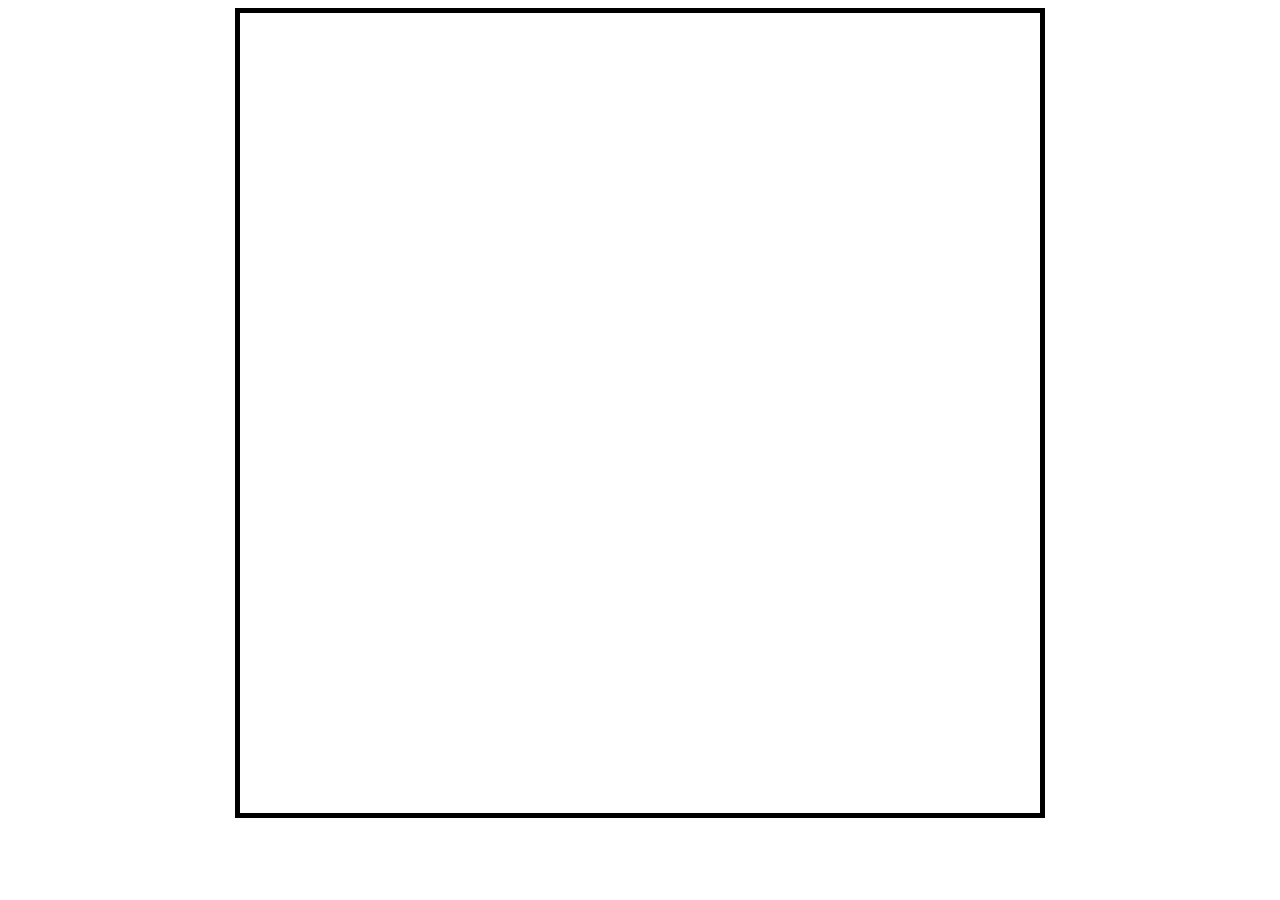
==== javascript-project/index.html @ cd3387a8 "그림판 만들기 #1" ====
<!DOCTYPE html>
<html lang="en">
<head>
    <meta charset="UTF-8">
    <meta http-equiv="X-UA-Compatible" content="IE=edge">
    <meta name="viewport" content="width=device-width, initial-scale=1.0">
    <title>Meme Marker</title>
    <link rel="stylesheet" href="styles.css"/>
</head>
<body>
    <canvas></canvas>
    <script src="app.js"></script>
</body>
</html>
---- javascript-project/styles.css ----
canvas {
    width: 800px;
    height: 800px;
    border: 5px solid black;
}

body {
    display: flex;
    justify-content: center;
    align-items: center;
}
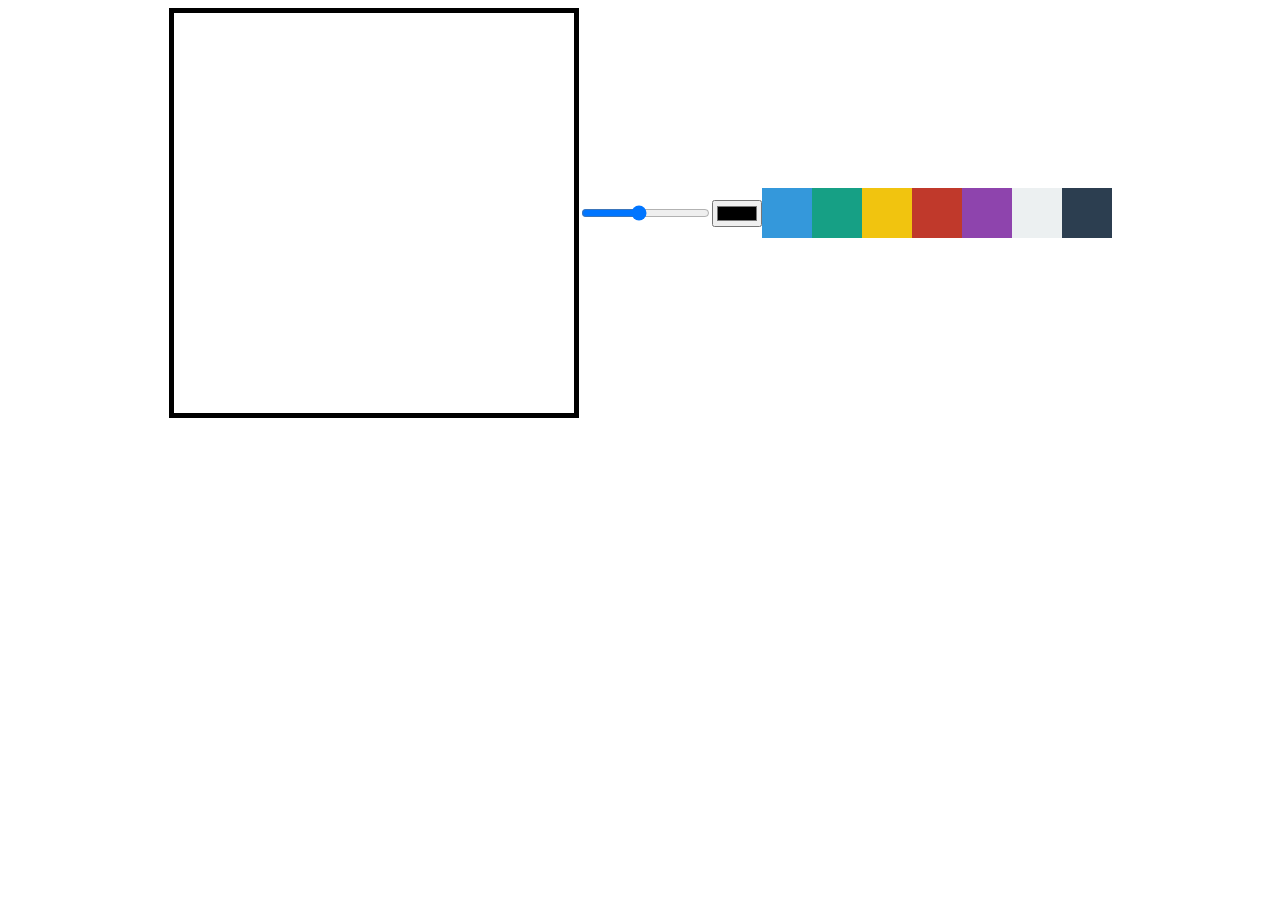
==== commit f78207b4: "그림판 만들기 #2" ====
--- a/javascript-project/index.html
+++ b/javascript-project/index.html
@@ -9,6 +9,16 @@
 </head>
 <body>
     <canvas></canvas>
+    <input id="line-width" type ="range" min="1" max="10" value="5" step="0.5">
+    <input type="color" id="color" />
+    <div class="color-option" style="background-color: #3498db" data-color="#3498db"></div>
+    <div class="color-option" style="background-color: #16a085" data-color="#16a085"></div>
+    <div class="color-option" style="background-color: #f1c40f" data-color="#f1c40f"></div>
+    <div class="color-option" style="background-color: #c0392b" data-color="#c0392b"></div>
+    <div class="color-option" style="background-color: #8e44ad" data-color="#8e44ad"></div>
+    <div class="color-option" style="background-color: #ecf0f1" data-color="#ecf0f1"></div>
+    <div class="color-option" style="background-color: #2c3e50" data-color="#2c3e50"></div>
+
     <script src="app.js"></script>
 </body>
 </html>--- a/javascript-project/styles.css
+++ b/javascript-project/styles.css
@@ -1,6 +1,6 @@
 canvas {
-    width: 800px;
-    height: 800px;
+    width: 400px;
+    height: 400px;
     border: 5px solid black;
 }
 
@@ -8,4 +8,10 @@
     display: flex;
     justify-content: center;
     align-items: center;
+}
+
+.color-option {
+    width: 50px;
+    height: 50px;
+    cursor: pointer;
 }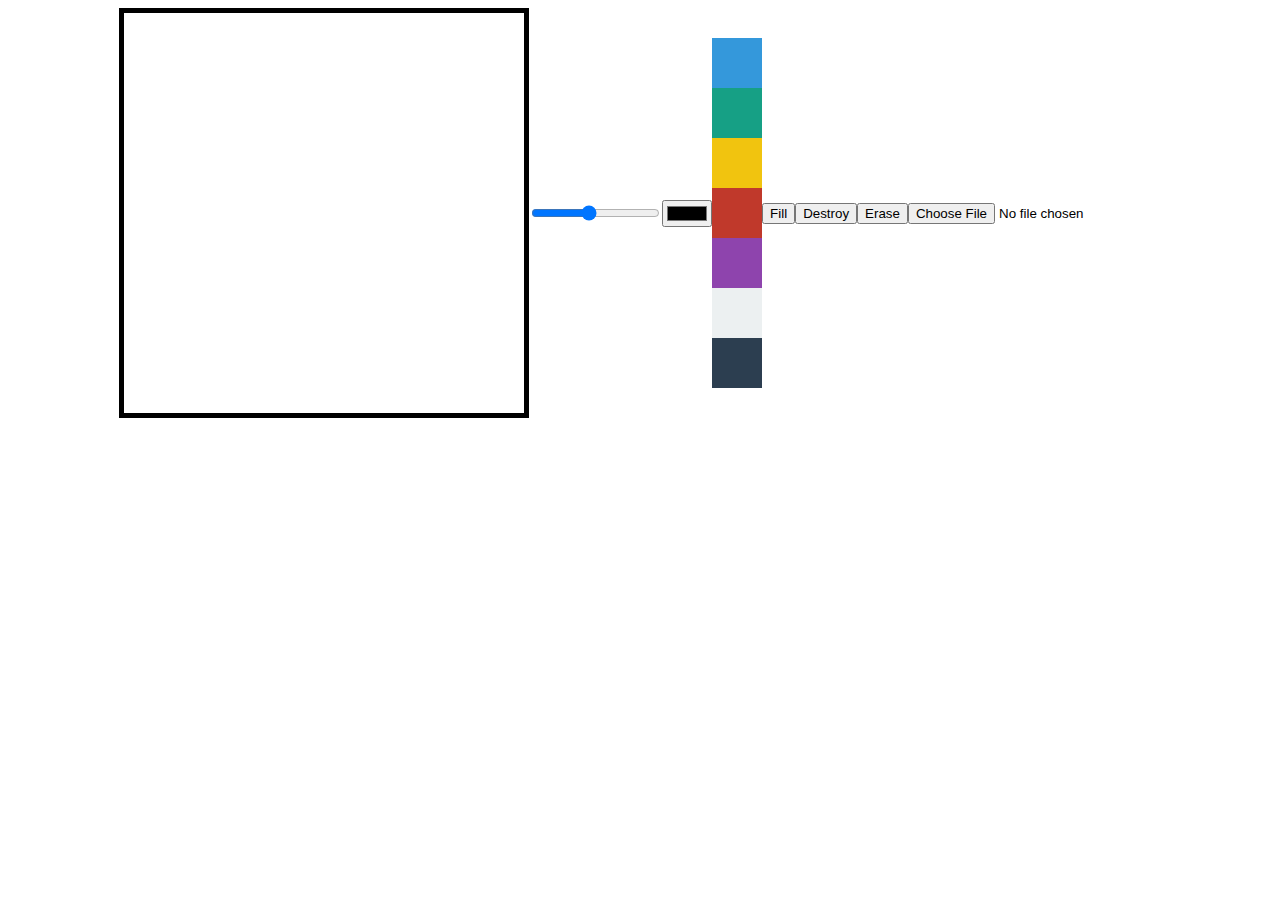
==== commit cc67d087: "지우개, 이미지 추가" ====
--- a/javascript-project/index.html
+++ b/javascript-project/index.html
@@ -11,14 +11,19 @@
     <canvas></canvas>
     <input id="line-width" type ="range" min="1" max="10" value="5" step="0.5">
     <input type="color" id="color" />
-    <div class="color-option" style="background-color: #3498db" data-color="#3498db"></div>
-    <div class="color-option" style="background-color: #16a085" data-color="#16a085"></div>
-    <div class="color-option" style="background-color: #f1c40f" data-color="#f1c40f"></div>
-    <div class="color-option" style="background-color: #c0392b" data-color="#c0392b"></div>
-    <div class="color-option" style="background-color: #8e44ad" data-color="#8e44ad"></div>
-    <div class="color-option" style="background-color: #ecf0f1" data-color="#ecf0f1"></div>
-    <div class="color-option" style="background-color: #2c3e50" data-color="#2c3e50"></div>
-
+    <div>
+        <div class="color-option" style="background-color: #3498db" data-color="#3498db"></div>
+        <div class="color-option" style="background-color: #16a085" data-color="#16a085"></div>
+        <div class="color-option" style="background-color: #f1c40f" data-color="#f1c40f"></div>
+        <div class="color-option" style="background-color: #c0392b" data-color="#c0392b"></div>
+        <div class="color-option" style="background-color: #8e44ad" data-color="#8e44ad"></div>
+        <div class="color-option" style="background-color: #ecf0f1" data-color="#ecf0f1"></div>
+        <div class="color-option" style="background-color: #2c3e50" data-color="#2c3e50"></div>
+    </div>
+    <button id="mode-btn">Fill</button>
+    <button id="destroy-btn">Destroy</button>
+    <button id="eraser-btn">Erase</button>
+    <input type="file" accept="image/*" id="file"/>
     <script src="app.js"></script>
 </body>
 </html>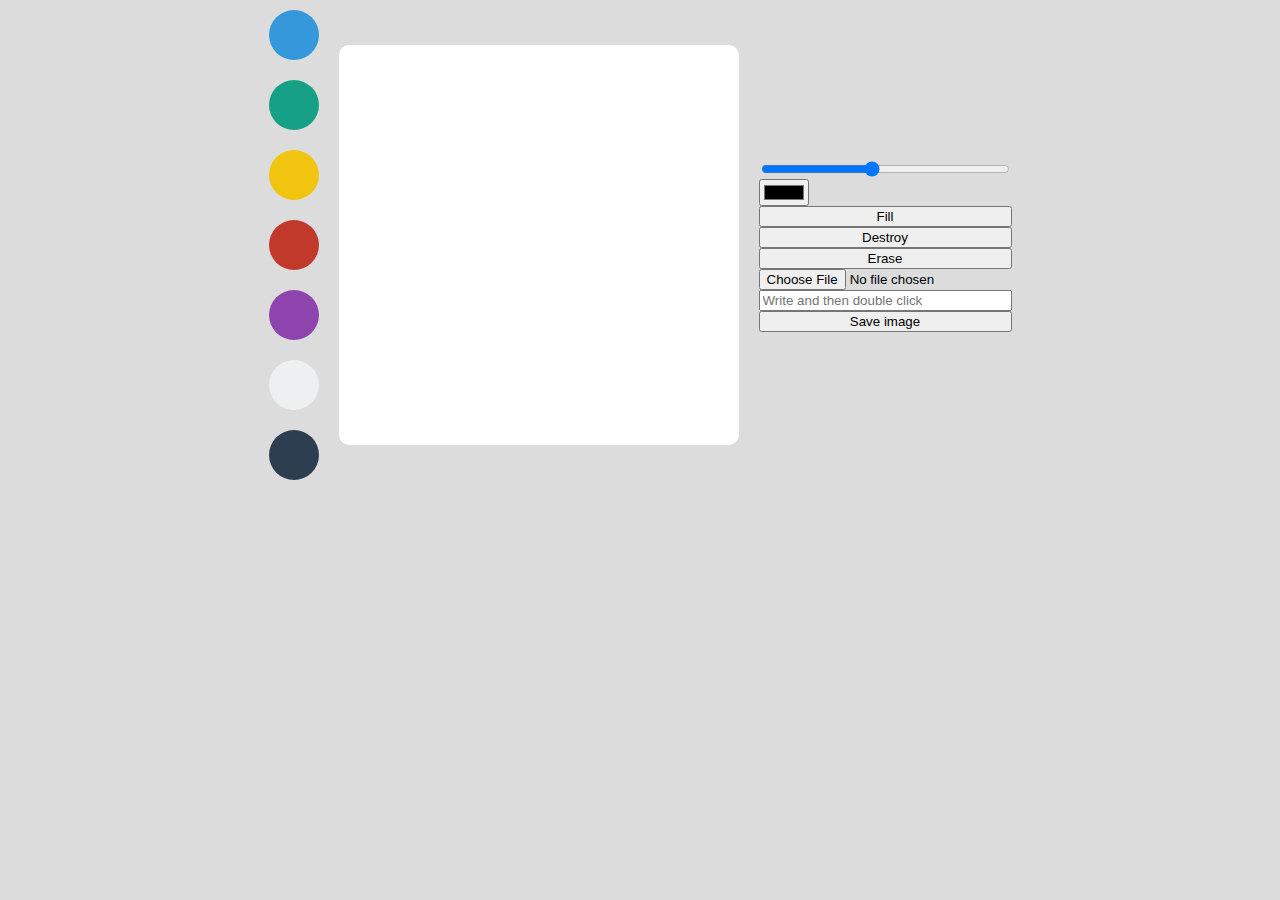
==== commit 168ed648: "css" ====
--- a/javascript-project/index.html
+++ b/javascript-project/index.html
@@ -8,10 +8,7 @@
     <link rel="stylesheet" href="styles.css"/>
 </head>
 <body>
-    <canvas></canvas>
-    <input id="line-width" type ="range" min="1" max="10" value="5" step="0.5">
-    <input type="color" id="color" />
-    <div>
+    <div class="color-options">
         <div class="color-option" style="background-color: #3498db" data-color="#3498db"></div>
         <div class="color-option" style="background-color: #16a085" data-color="#16a085"></div>
         <div class="color-option" style="background-color: #f1c40f" data-color="#f1c40f"></div>
@@ -20,10 +17,17 @@
         <div class="color-option" style="background-color: #ecf0f1" data-color="#ecf0f1"></div>
         <div class="color-option" style="background-color: #2c3e50" data-color="#2c3e50"></div>
     </div>
-    <button id="mode-btn">Fill</button>
-    <button id="destroy-btn">Destroy</button>
-    <button id="eraser-btn">Erase</button>
-    <input type="file" accept="image/*" id="file"/>
-    <script src="app.js"></script>
+    <canvas></canvas>
+    <div class="btns">
+        <input id="line-width" type ="range" min="1" max="10" value="5" step="0.5">
+        <input type="color" id="color" />
+        <button id="mode-btn">Fill</button>
+        <button id="destroy-btn">Destroy</button>
+        <button id="eraser-btn">Erase</button>
+        <input type="file" accept="image/*" id="file"/>
+        <input type="text" placeholder="Write and then double click" id="text">
+        <button id="save">Save image</button>
+        <script src="app.js"></script>
+    </div>
 </body>
 </html>--- a/javascript-project/styles.css
+++ b/javascript-project/styles.css
@@ -1,7 +1,17 @@
+@import "reset.css";
+body {
+    display: flex;
+    gap: 20px;
+    justify-content: space-between;
+    align-items: flex-start;
+    background-color: gainsboro;
+    padding: 10px;
+}
 canvas {
     width: 400px;
     height: 400px;
-    border: 5px solid black;
+    background-color:  white;
+    border-radius: 10px;
 }
 
 body {
@@ -9,9 +19,23 @@
     justify-content: center;
     align-items: center;
 }
-
+.btns {
+    display: flex;
+    flex-direction: column;
+}
+.color-options {
+    display: flex;
+    flex-direction: column;
+    gap: 20px;  
+}
 .color-option {
     width: 50px;
     height: 50px;
+    border-radius: 25px;
     cursor: pointer;
+    transition: trasform ease-in-out .3s;
+}
+
+.color-option:hover {
+    transform: scale(1.5);
 }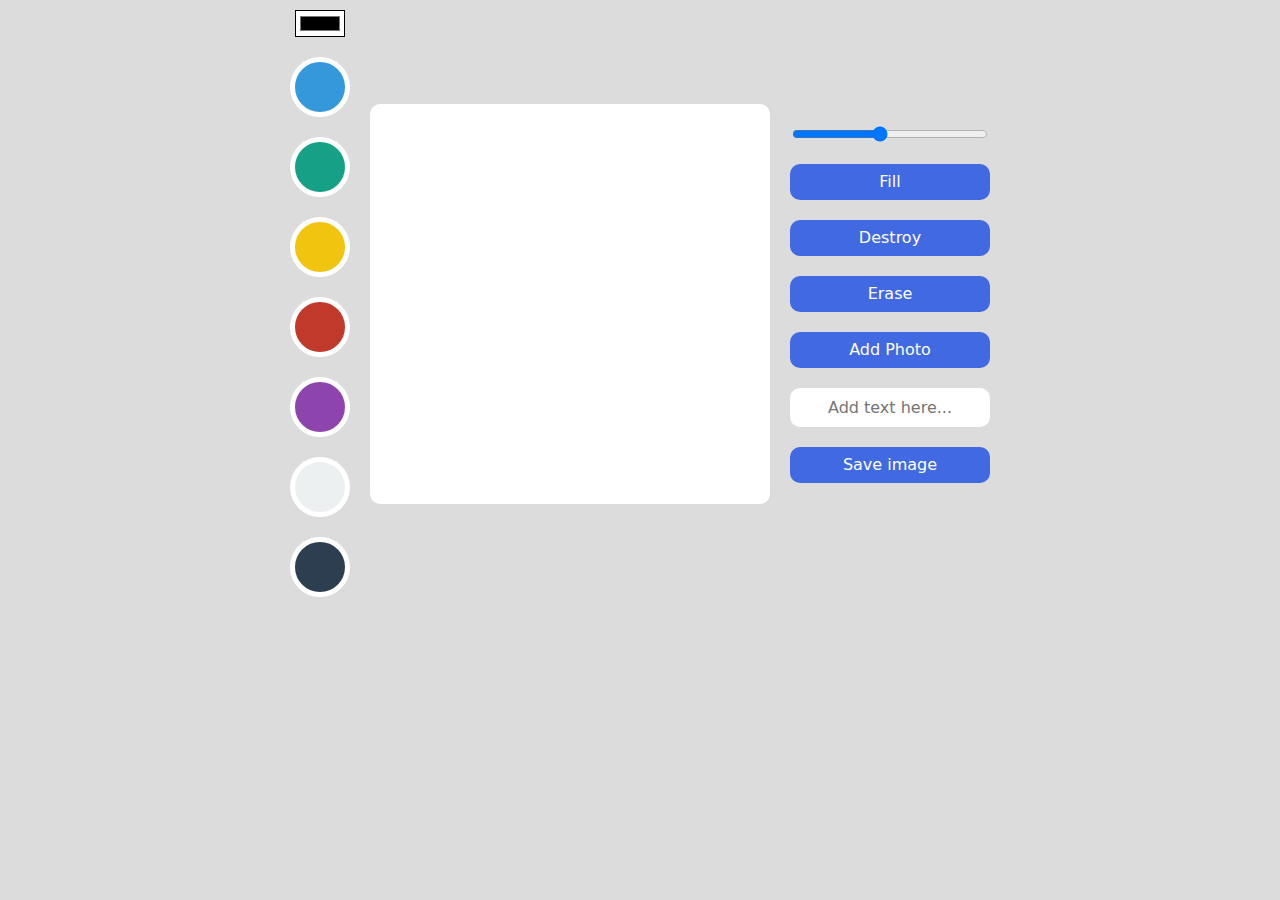
==== commit d6c72583: "css #2" ====
--- a/javascript-project/index.html
+++ b/javascript-project/index.html
@@ -9,6 +9,7 @@
 </head>
 <body>
     <div class="color-options">
+        <input type="color" id="color" />
         <div class="color-option" style="background-color: #3498db" data-color="#3498db"></div>
         <div class="color-option" style="background-color: #16a085" data-color="#16a085"></div>
         <div class="color-option" style="background-color: #f1c40f" data-color="#f1c40f"></div>
@@ -20,12 +21,14 @@
     <canvas></canvas>
     <div class="btns">
         <input id="line-width" type ="range" min="1" max="10" value="5" step="0.5">
-        <input type="color" id="color" />
         <button id="mode-btn">Fill</button>
         <button id="destroy-btn">Destroy</button>
         <button id="eraser-btn">Erase</button>
-        <input type="file" accept="image/*" id="file"/>
-        <input type="text" placeholder="Write and then double click" id="text">
+        <label for="file">
+            Add Photo
+            <input type="file" accept="image/*" id="file"/>
+        </label>
+        <input type="text" placeholder="Add text here..." id="text">
         <button id="save">Save image</button>
         <script src="app.js"></script>
     </div>
--- a/javascript-project/styles.css
+++ b/javascript-project/styles.css
@@ -6,6 +6,7 @@
     align-items: flex-start;
     background-color: gainsboro;
     padding: 10px;
+    font-family: system-ui, -apple-system, BlinkMacSystemFont, 'Segoe UI', Roboto, Oxygen, Ubuntu, Cantarell, 'Open Sans', 'Helvetica Neue', sans-serif;
 }
 canvas {
     width: 400px;
@@ -22,20 +23,56 @@
 .btns {
     display: flex;
     flex-direction: column;
+    gap: 20px;
 }
 .color-options {
     display: flex;
     flex-direction: column;
     gap: 20px;  
+    align-items: center;
 }
 .color-option {
     width: 50px;
     height: 50px;
-    border-radius: 25px;
+    border-radius: 50%;
     cursor: pointer;
-    transition: trasform ease-in-out .3s;
+    border:5px solid white;
+    transition: trasform ease-in-out .1s;
 }
 
 .color-option:hover {
-    transform: scale(1.5);
-}+    transform: scale(1.2);
+}
+
+input#color {
+    background-color: white;
+}
+
+button,
+label {
+    all:unset; /*적용된 CSS 모두 제거*/
+    padding: 10px 0px;
+    text-align: center;
+    background-color: royalblue;
+    color: white;
+    font-weight: 500;
+    cursor: pointer;
+    border-radius: 10px;
+    transition: opacity linear .1s;
+}
+
+button:hover {
+    opacity: 0.85;
+}
+
+input#file{
+    display: none;
+}
+input#text {
+    all:unset;
+    padding: 10px 0px;
+    text-align: center;
+    border-radius: 10px;
+    font-weight: 500;
+    background-color: white;
+}
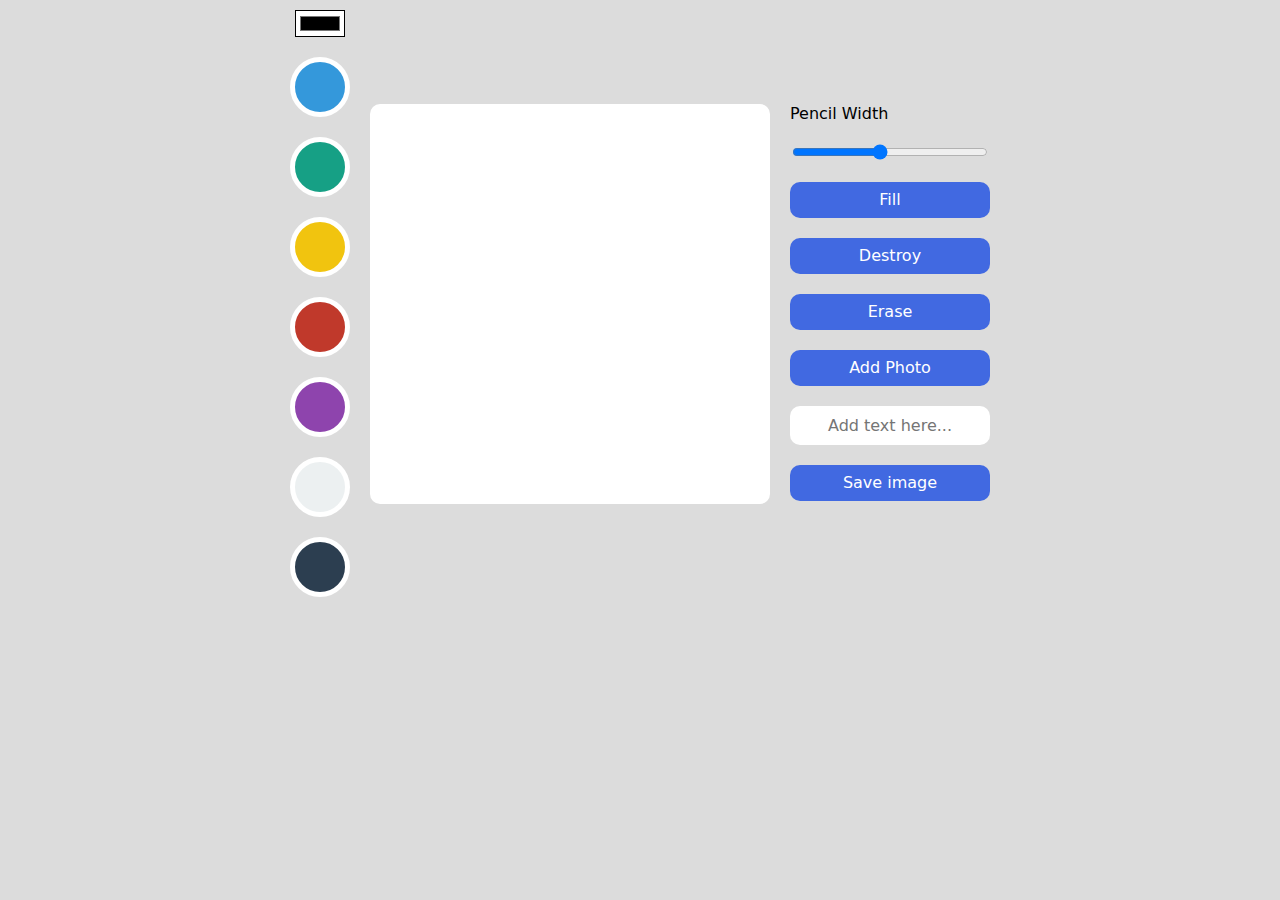
==== commit c2ae762c: "css #2" ====
--- a/javascript-project/index.html
+++ b/javascript-project/index.html
@@ -20,6 +20,7 @@
     </div>
     <canvas></canvas>
     <div class="btns">
+        <span>Pencil Width</span>
         <input id="line-width" type ="range" min="1" max="10" value="5" step="0.5">
         <button id="mode-btn">Fill</button>
         <button id="destroy-btn">Destroy</button>
